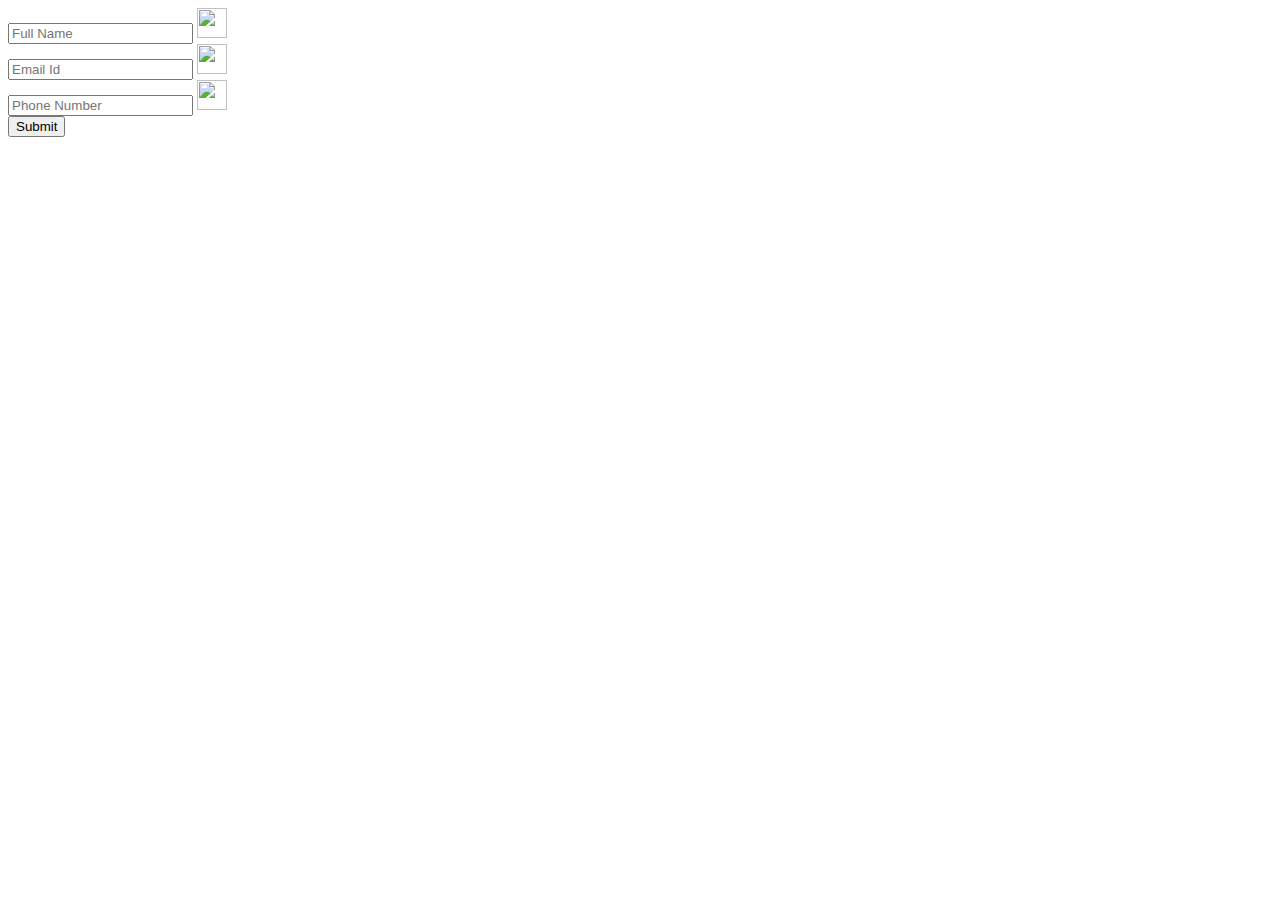
==== index.html @ c43fa966 "first page of html" ====
<!Doctype html>
    <head>
        <title>Information</title>
        <link rel="stylesheet" href="design.css">
        <script language="javascript" type="text/javascript" src="index1.js"></script>
    </head>
    <body>
        <div id="addtopspace"></div>
        <form  action="checkotp.html" method="GET" >
                <!--Here is input tag for Full Name-->
                <span id="addleftspace"></span>
                <input type="text" id="fullName" name="fullName" placeholder="Full Name" pattern = "^[A-Z][a-z]*(\s[A-Z][a-z]*)+$" required="required"
                oninvalid="invalidFullNameMsg(this)"
                oninput="invalidFullNameMsg(this)">
                <span id="addlefttwospace"></span>
                <img src="Name.png" width="30" height="30">
                <div id="addtoptwospace"></div>
                <!--Here is input tag for Email Id-->
                <span id="addleftspace"></span>
                <input type="email" id="emailId" name="emailid" placeholder="Email Id" required="required"
                oninvalid="invalidEmail(this)"
                oninput="invalidEmail(this)">
                <span id="addlefttwospace"></span>
                <img src="email.png" width="30" height="30">
                <div id="addtoptwospace"></div>
                <!--Here is input tag for Phone Number-->
                <span id="addleftspace"></span>
                <input  id="phoneNumber" type="text"  placeholder="Phone Number"  oninput="takePhoneNumber(this)" pattern="\([0-9]{3}\)-[0-9]{3}-[0-9]{4}" maxlength="14" required>
                <span id="addlefttwospace"></span>
                <img id="myImg" src="invalid.png" width="30" height="30">
                <div id="addtoponespace"></div>
                <span id="comapnyName"></span><span id="stateUTs"></span>
                <div id="addtoponespace"></div>
                <input type="submit" value="Submit" onclick="return getData()">
         </form>
    </body>
</html>
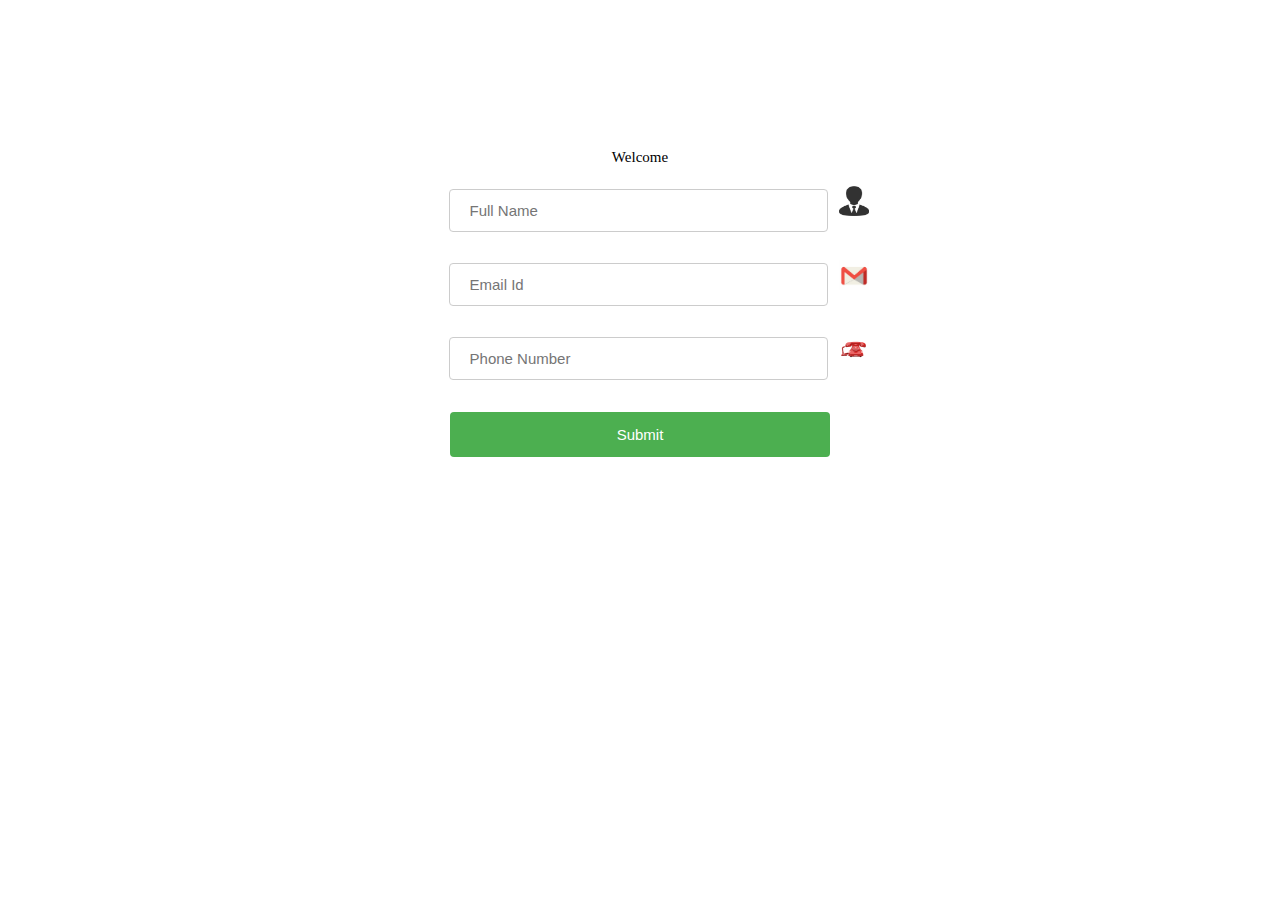
==== commit ccc3627b: "check correct proj" ====
--- a/index.html
+++ b/index.html
@@ -7,6 +7,7 @@
     <body>
         <div id="addtopspace"></div>
         <form  action="checkotp.html" method="GET" >
+                <p>Welcome</p>
                 <!--Here is input tag for Full Name-->
                 <span id="addleftspace"></span>
                 <input type="text" id="fullName" name="fullName" placeholder="Full Name" pattern = "^[A-Z][a-z]*(\s[A-Z][a-z]*)+$" required="required"
--- a/design.css
+++ b/design.css
@@ -0,0 +1,46 @@
+*{
+    font-size: 15px;
+    
+}
+input[type=text],[type=Email],[type=tel]{
+    width: 30%;
+    padding: 12px 20px;
+    margin: 8px 0;
+    display: inline-block;
+    border: 1px solid #ccc;
+    border-radius: 4px;
+    box-sizing: border-box;
+  }
+input[type=submit] {
+    width: 30%;
+    background-color: #4CAF50;
+    color: white;
+    padding: 14px 20px;
+    margin: 8px 0;
+    border: none;
+    border-radius: 4px;
+    cursor: pointer;
+  }
+input[type=submit]:hover {
+    background-color: #45a049;
+  } 
+form{
+  text-align: center;
+}
+#addtopspace{
+  padding-top: 10%;
+}
+
+#addleftspace{
+  margin-left: 38px;
+}
+#addlefttwospace{
+  margin-left: 8px;
+}
+#addtoptwospace{
+  padding-top: 15px;
+}
+#addtoponespace{
+  padding-top: 8px;
+}
+
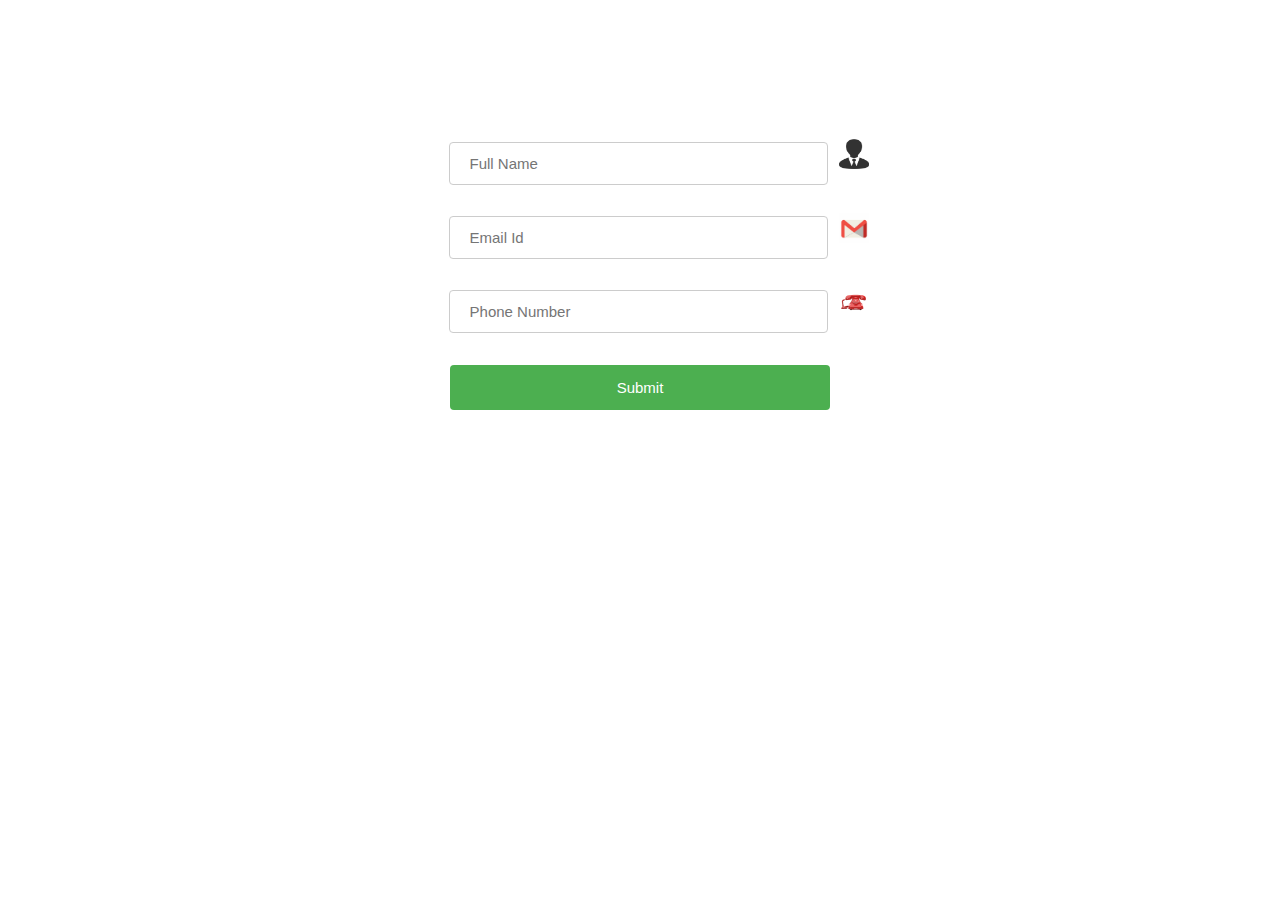
==== commit a9128cef: "first page of html" ====
--- a/index.html
+++ b/index.html
@@ -7,7 +7,6 @@
     <body>
         <div id="addtopspace"></div>
         <form  action="checkotp.html" method="GET" >
-                <p>Welcome</p>
                 <!--Here is input tag for Full Name-->
                 <span id="addleftspace"></span>
                 <input type="text" id="fullName" name="fullName" placeholder="Full Name" pattern = "^[A-Z][a-z]*(\s[A-Z][a-z]*)+$" required="required"
